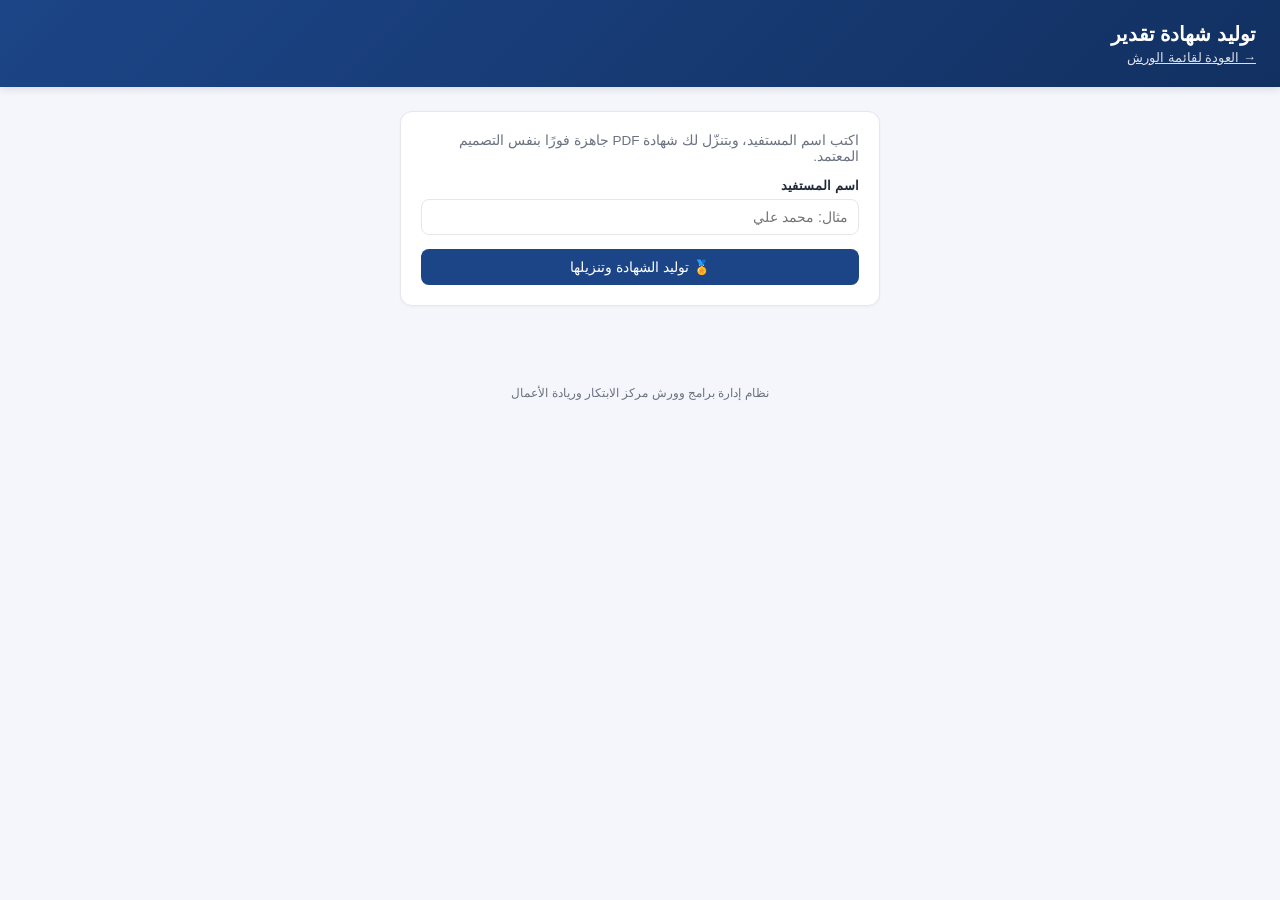
==== docs/certificate.html @ b26b8403 "إضافة ميزة توليد شهادات التقدير: قالب Slides تلقائي + API generateCertificate + صفحة توليد بالتطبيق" ====
<!DOCTYPE html>
<html lang="ar" dir="rtl">
<head>
<meta charset="UTF-8">
<meta name="viewport" content="width=device-width, initial-scale=1.0">
<title>توليد شهادة تقدير</title>
<link rel="stylesheet" href="assets/style.css">
</head>
<body>

<header class="app-header">
  <h1>توليد شهادة تقدير</h1>
  <p><a href="index.html" style="color:#fff;">→ العودة لقائمة الورش</a></p>
</header>

<main>
  <div class="card" style="max-width:480px;margin:0 auto;">
    <p style="color:var(--muted);font-size:13.5px;margin-top:0;">اكتب اسم المستفيد، وبتنزّل لك شهادة PDF جاهزة فورًا بنفس التصميم المعتمد.</p>
    <form id="certForm">
      <div class="form-row"><label>اسم المستفيد</label><input type="text" id="c_name" placeholder="مثال: محمد علي" required></div>
      <div id="certError" class="error-state" style="display:none;"></div>
      <button type="submit" class="btn" style="width:100%;">🏅 توليد الشهادة وتنزيلها</button>
    </form>
    <div id="certSuccess" style="display:none;" class="success-box">
      <div class="icon">✅</div>
      <h3 style="margin:4px 0;">تم توليد الشهادة</h3>
      <p style="color:var(--muted);font-size:13px;">إذا ما بدأ التنزيل تلقائيًا، اضغط الزر:</p>
      <a id="downloadLink" class="btn" style="display:inline-block;text-decoration:none;">⬇️ تنزيل الشهادة</a>
      <div style="margin-top:14px;">
        <button class="btn secondary" id="anotherBtn" type="button">توليد شهادة ثانية</button>
      </div>
    </div>
  </div>
</main>

<footer>نظام إدارة برامج وورش مركز الابتكار وريادة الأعمال</footer>

<script src="assets/config.js"></script>
<script src="assets/certificate.js"></script>
</body>
</html>
---- docs/assets/style.css ----
:root {
  --primary: #1c4587;
  --primary-dark: #123061;
  --accent: #0b8043;
  --danger: #a61c00;
  --bg: #f4f6fb;
  --card-bg: #ffffff;
  --text: #1f2937;
  --muted: #6b7280;
  --border: #e5e7eb;
}

* { box-sizing: border-box; }

body {
  margin: 0;
  font-family: "Tahoma", "Segoe UI", Arial, sans-serif;
  background: var(--bg);
  color: var(--text);
  direction: rtl;
}

header.app-header {
  background: linear-gradient(135deg, var(--primary), var(--primary-dark));
  color: #fff;
  padding: 22px 24px;
  box-shadow: 0 2px 8px rgba(0,0,0,.12);
}
header.app-header h1 { margin: 0 0 4px; font-size: 20px; }
header.app-header p { margin: 0; font-size: 13px; opacity: .85; }

main { max-width: 1080px; margin: 0 auto; padding: 24px 16px 60px; }

.card {
  background: var(--card-bg);
  border: 1px solid var(--border);
  border-radius: 12px;
  padding: 20px;
  margin-bottom: 20px;
  box-shadow: 0 1px 3px rgba(0,0,0,.04);
}

.toolbar {
  display: flex;
  justify-content: space-between;
  align-items: center;
  gap: 12px;
  margin-bottom: 16px;
  flex-wrap: wrap;
}

button.btn {
  background: var(--primary);
  color: #fff;
  border: none;
  border-radius: 8px;
  padding: 10px 18px;
  font-size: 14px;
  cursor: pointer;
  transition: background .15s;
}
button.btn:hover { background: var(--primary-dark); }
button.btn.secondary { background: var(--accent); }

.empty-state, .loading-state, .error-state {
  text-align: center;
  color: var(--muted);
  padding: 40px 10px;
}
.error-state { color: var(--danger); }

/* قائمة بطاقات الورش */
.workshop-grid {
  display: grid;
  grid-template-columns: repeat(auto-fill, minmax(260px, 1fr));
  gap: 16px;
}
.workshop-card {
  background: var(--card-bg);
  border: 1px solid var(--border);
  border-radius: 12px;
  padding: 16px;
  cursor: pointer;
  transition: box-shadow .15s, transform .15s;
  text-decoration: none;
  color: inherit;
  display: block;
}
.workshop-card:hover { box-shadow: 0 4px 12px rgba(0,0,0,.08); transform: translateY(-2px); }
.workshop-card h4 { margin: 0 0 8px; font-size: 15px; color: var(--primary-dark); }
.workshop-card .meta { font-size: 12.5px; color: var(--muted); margin-bottom: 10px; line-height: 1.6; }
.workshop-card .stats-row { display: flex; gap: 10px; font-size: 12.5px; }
.workshop-card .stat-pill {
  background: #eef1f8;
  color: var(--primary-dark);
  border-radius: 999px;
  padding: 3px 10px;
}

/* لوحة إحصاءات صفحة الورشة */
.kpi-grid {
  display: grid;
  grid-template-columns: repeat(auto-fit, minmax(140px, 1fr));
  gap: 14px;
  margin-bottom: 20px;
}
.kpi {
  background: var(--card-bg);
  border: 1px solid var(--border);
  border-radius: 12px;
  padding: 16px;
  text-align: center;
}
.kpi .value { font-size: 22px; font-weight: 700; color: var(--primary); }
.kpi .label { font-size: 12px; color: var(--muted); margin-top: 4px; }

.info-table { width: 100%; font-size: 13.5px; border-collapse: collapse; }
.info-table td { padding: 8px 4px; border-bottom: 1px solid var(--border); }
.info-table td:first-child { color: var(--muted); width: 160px; }

.link-box {
  display: flex;
  gap: 8px;
  align-items: center;
  background: #eef1f8;
  border-radius: 8px;
  padding: 10px 12px;
  font-size: 12.5px;
  word-break: break-all;
}
.link-box button { flex-shrink: 0; }

.comment-item {
  border-bottom: 1px solid var(--border);
  padding: 10px 0;
  font-size: 13.5px;
}
.comment-item:last-child { border-bottom: none; }

/* نافذة إضافة ورشة */
.modal-overlay {
  display: none;
  position: fixed;
  inset: 0;
  background: rgba(0,0,0,.45);
  align-items: center;
  justify-content: center;
  padding: 16px;
  z-index: 50;
}
.modal-overlay.open { display: flex; }
.modal {
  background: var(--card-bg);
  border-radius: 12px;
  max-width: 480px;
  width: 100%;
  max-height: 90vh;
  overflow-y: auto;
  padding: 20px;
}
.modal-header { display: flex; justify-content: space-between; align-items: center; margin-bottom: 14px; }
.modal-header h3 { margin: 0; font-size: 17px; }
.icon-btn { background: none; border: none; font-size: 18px; cursor: pointer; color: var(--muted); }

.form-row { margin-bottom: 14px; }
.form-row label { display: block; font-size: 13px; font-weight: 700; margin-bottom: 6px; }
.form-row.two-col { display: grid; grid-template-columns: 1fr 1fr; gap: 10px; }
.form-row.two-col > div label { margin-bottom: 6px; }

input[type=text], input[type=number], input[type=date], input[type=time], textarea {
  width: 100%;
  padding: 9px 10px;
  border: 1px solid var(--border);
  border-radius: 8px;
  font-family: inherit;
  font-size: 14px;
  resize: vertical;
}

.success-box { text-align: center; padding: 20px 8px; }
.success-box .icon { font-size: 40px; margin-bottom: 8px; }
.success-box img { margin: 12px auto; display: block; border-radius: 8px; border: 1px solid var(--border); }

footer { text-align: center; color: var(--muted); font-size: 12px; padding: 20px; }

.badge {
  display: inline-block;
  padding: 2px 10px;
  border-radius: 999px;
  font-size: 11px;
  background: #e7f3ea;
  color: var(--accent);
}
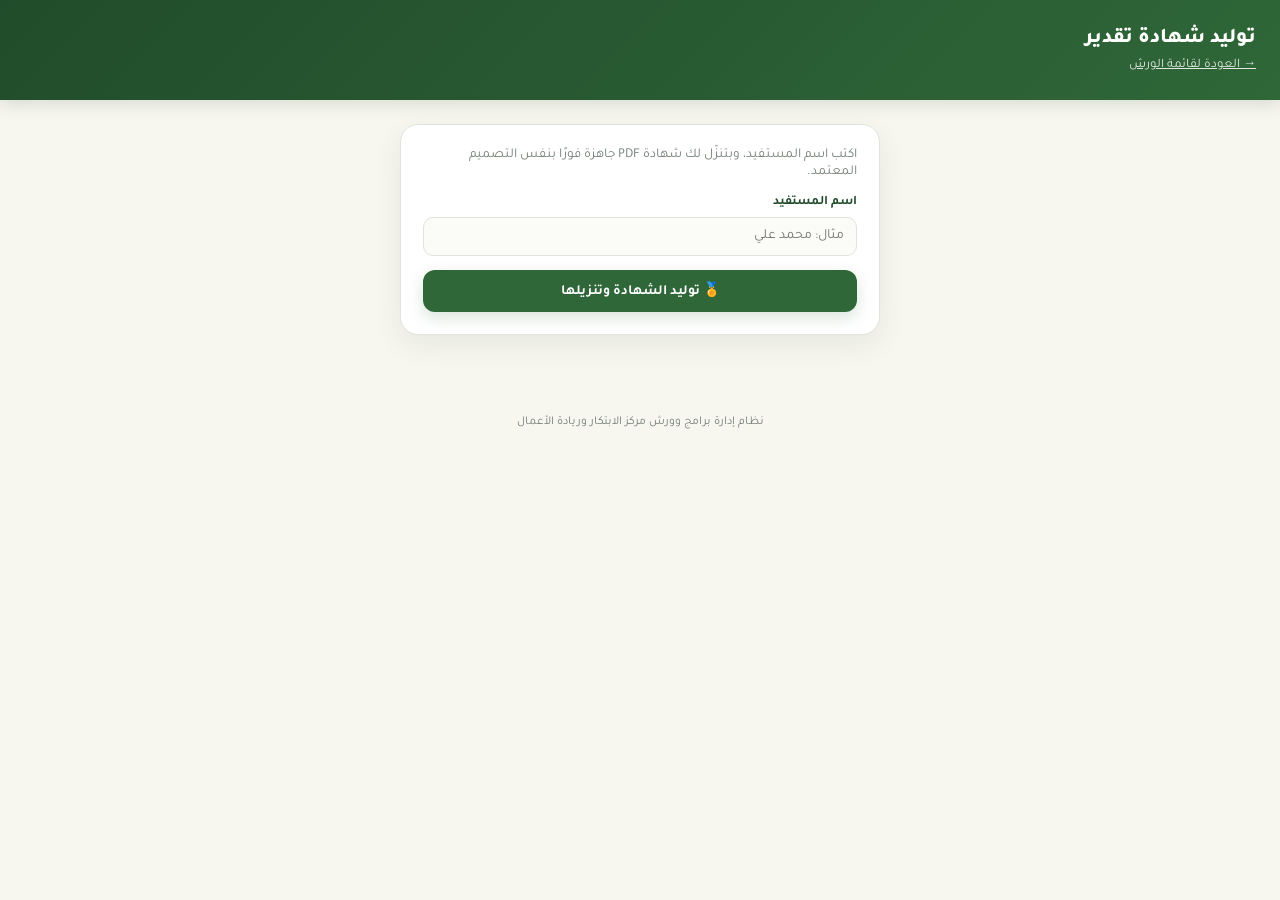
==== commit 20cb057f: "إضافة حقل نوع النشاط + إعادة تصميم الألوان والشكل العام (أخضر/كريمي + Tajawal) - Config.gs: إضافة عم" ====
--- a/docs/certificate.html
+++ b/docs/certificate.html
@@ -4,6 +4,8 @@
 <meta charset="UTF-8">
 <meta name="viewport" content="width=device-width, initial-scale=1.0">
 <title>توليد شهادة تقدير</title>
+<link rel="preconnect" href="https://fonts.googleapis.com"><link rel="preconnect" href="https://fonts.gstatic.com" crossorigin>
+<link href="https://fonts.googleapis.com/css2?family=Tajawal:wght@400;500;700;800&display=swap" rel="stylesheet">
 <link rel="stylesheet" href="assets/style.css">
 </head>
 <body>
--- a/docs/assets/style.css
+++ b/docs/assets/style.css
@@ -1,32 +1,36 @@
 :root {
-  --primary: #1c4587;
-  --primary-dark: #123061;
-  --accent: #0b8043;
-  --danger: #a61c00;
-  --bg: #f4f6fb;
+  --primary: #2f6738;
+  --primary-dark: #214c2b;
+  --accent: #4e8b4d;
+  --danger: #a73737;
+  --bg: #f7f6ef;
   --card-bg: #ffffff;
-  --text: #1f2937;
-  --muted: #6b7280;
-  --border: #e5e7eb;
+  --text: #1f2b24;
+  --muted: #748078;
+  --border: #dfe5dc;
+  --chip-bg: #eef4e9;
+  --chip-text: #214c2b;
+  --radius: 18px;
+  --shadow: 0 10px 28px rgba(33, 76, 43, .08);
 }
 
 * { box-sizing: border-box; }
 
 body {
   margin: 0;
-  font-family: "Tahoma", "Segoe UI", Arial, sans-serif;
+  font-family: "Tajawal", "Tahoma", "Segoe UI", Arial, sans-serif;
   background: var(--bg);
   color: var(--text);
   direction: rtl;
 }
 
 header.app-header {
-  background: linear-gradient(135deg, var(--primary), var(--primary-dark));
+  background: linear-gradient(135deg, var(--primary-dark), var(--primary));
   color: #fff;
-  padding: 22px 24px;
-  box-shadow: 0 2px 8px rgba(0,0,0,.12);
-}
-header.app-header h1 { margin: 0 0 4px; font-size: 20px; }
+  padding: 26px 24px;
+  box-shadow: 0 4px 16px rgba(33, 76, 43, .15);
+}
+header.app-header h1 { margin: 0 0 4px; font-size: 21px; font-weight: 800; }
 header.app-header p { margin: 0; font-size: 13px; opacity: .85; }
 
 main { max-width: 1080px; margin: 0 auto; padding: 24px 16px 60px; }
@@ -34,10 +38,10 @@
 .card {
   background: var(--card-bg);
   border: 1px solid var(--border);
-  border-radius: 12px;
-  padding: 20px;
+  border-radius: var(--radius);
+  padding: 22px;
   margin-bottom: 20px;
-  box-shadow: 0 1px 3px rgba(0,0,0,.04);
+  box-shadow: var(--shadow);
 }
 
 .toolbar {
@@ -45,7 +49,7 @@
   justify-content: space-between;
   align-items: center;
   gap: 12px;
-  margin-bottom: 16px;
+  margin-bottom: 18px;
   flex-wrap: wrap;
 }
 
@@ -53,14 +57,25 @@
   background: var(--primary);
   color: #fff;
   border: none;
-  border-radius: 8px;
-  padding: 10px 18px;
+  border-radius: 12px;
+  padding: 11px 20px;
   font-size: 14px;
+  font-weight: 700;
+  font-family: inherit;
   cursor: pointer;
-  transition: background .15s;
+  transition: background .15s, transform .1s;
+  box-shadow: 0 6px 16px rgba(47, 103, 56, .18);
 }
 button.btn:hover { background: var(--primary-dark); }
-button.btn.secondary { background: var(--accent); }
+button.btn:active { transform: translateY(1px); }
+button.btn.secondary {
+  background: var(--chip-bg);
+  color: var(--primary-dark);
+  box-shadow: none;
+}
+button.btn.secondary:hover { background: #e2ecda; }
+
+a.btn { display: inline-block; text-decoration: none; }
 
 .empty-state, .loading-state, .error-state {
   text-align: center;
@@ -68,6 +83,18 @@
   padding: 40px 10px;
 }
 .error-state { color: var(--danger); }
+
+/* شارة نوع النشاط */
+.type-chip {
+  display: inline-block;
+  background: var(--chip-bg);
+  color: var(--chip-text);
+  border-radius: 999px;
+  padding: 4px 12px;
+  font-size: 11.5px;
+  font-weight: 700;
+  margin-bottom: 8px;
+}
 
 /* قائمة بطاقات الورش */
 .workshop-grid {
@@ -78,23 +105,25 @@
 .workshop-card {
   background: var(--card-bg);
   border: 1px solid var(--border);
-  border-radius: 12px;
-  padding: 16px;
+  border-radius: var(--radius);
+  padding: 18px;
   cursor: pointer;
   transition: box-shadow .15s, transform .15s;
   text-decoration: none;
   color: inherit;
   display: block;
-}
-.workshop-card:hover { box-shadow: 0 4px 12px rgba(0,0,0,.08); transform: translateY(-2px); }
-.workshop-card h4 { margin: 0 0 8px; font-size: 15px; color: var(--primary-dark); }
-.workshop-card .meta { font-size: 12.5px; color: var(--muted); margin-bottom: 10px; line-height: 1.6; }
-.workshop-card .stats-row { display: flex; gap: 10px; font-size: 12.5px; }
+  box-shadow: 0 4px 14px rgba(33, 76, 43, .05);
+}
+.workshop-card:hover { box-shadow: var(--shadow); transform: translateY(-2px); }
+.workshop-card h4 { margin: 0 0 8px; font-size: 15.5px; color: var(--primary-dark); font-weight: 800; }
+.workshop-card .meta { font-size: 12.5px; color: var(--muted); margin-bottom: 12px; line-height: 1.7; }
+.workshop-card .stats-row { display: flex; gap: 8px; font-size: 12.5px; }
 .workshop-card .stat-pill {
-  background: #eef1f8;
+  background: var(--chip-bg);
   color: var(--primary-dark);
   border-radius: 999px;
-  padding: 3px 10px;
+  padding: 4px 11px;
+  font-weight: 600;
 }
 
 /* لوحة إحصاءات صفحة الورشة */
@@ -107,24 +136,25 @@
 .kpi {
   background: var(--card-bg);
   border: 1px solid var(--border);
-  border-radius: 12px;
-  padding: 16px;
+  border-radius: var(--radius);
+  padding: 18px;
   text-align: center;
-}
-.kpi .value { font-size: 22px; font-weight: 700; color: var(--primary); }
+  box-shadow: 0 4px 14px rgba(33, 76, 43, .05);
+}
+.kpi .value { font-size: 24px; font-weight: 800; color: var(--primary); }
 .kpi .label { font-size: 12px; color: var(--muted); margin-top: 4px; }
 
 .info-table { width: 100%; font-size: 13.5px; border-collapse: collapse; }
-.info-table td { padding: 8px 4px; border-bottom: 1px solid var(--border); }
-.info-table td:first-child { color: var(--muted); width: 160px; }
+.info-table td { padding: 10px 4px; border-bottom: 1px solid var(--border); }
+.info-table td:first-child { color: var(--muted); width: 160px; font-weight: 600; }
 
 .link-box {
   display: flex;
   gap: 8px;
   align-items: center;
-  background: #eef1f8;
-  border-radius: 8px;
-  padding: 10px 12px;
+  background: var(--chip-bg);
+  border-radius: 12px;
+  padding: 11px 14px;
   font-size: 12.5px;
   word-break: break-all;
 }
@@ -132,17 +162,17 @@
 
 .comment-item {
   border-bottom: 1px solid var(--border);
-  padding: 10px 0;
+  padding: 12px 0;
   font-size: 13.5px;
 }
 .comment-item:last-child { border-bottom: none; }
 
-/* نافذة إضافة ورشة */
+/* نافذة إضافة/تعديل ورشة */
 .modal-overlay {
   display: none;
   position: fixed;
   inset: 0;
-  background: rgba(0,0,0,.45);
+  background: rgba(23, 63, 37, .5);
   align-items: center;
   justify-content: center;
   padding: 16px;
@@ -151,43 +181,60 @@
 .modal-overlay.open { display: flex; }
 .modal {
   background: var(--card-bg);
-  border-radius: 12px;
+  border-radius: 22px;
   max-width: 480px;
   width: 100%;
   max-height: 90vh;
   overflow-y: auto;
-  padding: 20px;
-}
-.modal-header { display: flex; justify-content: space-between; align-items: center; margin-bottom: 14px; }
-.modal-header h3 { margin: 0; font-size: 17px; }
-.icon-btn { background: none; border: none; font-size: 18px; cursor: pointer; color: var(--muted); }
+  padding: 22px;
+}
+.modal-header { display: flex; justify-content: space-between; align-items: center; margin-bottom: 16px; }
+.modal-header h3 { margin: 0; font-size: 17px; font-weight: 800; }
+.icon-btn {
+  background: var(--chip-bg);
+  border: none;
+  width: 32px;
+  height: 32px;
+  border-radius: 10px;
+  font-size: 16px;
+  cursor: pointer;
+  color: var(--primary-dark);
+}
 
 .form-row { margin-bottom: 14px; }
-.form-row label { display: block; font-size: 13px; font-weight: 700; margin-bottom: 6px; }
+.form-row label { display: block; font-size: 13px; font-weight: 700; margin-bottom: 6px; color: var(--primary-dark); }
 .form-row.two-col { display: grid; grid-template-columns: 1fr 1fr; gap: 10px; }
 .form-row.two-col > div label { margin-bottom: 6px; }
 
-input[type=text], input[type=number], input[type=date], input[type=time], textarea {
+input[type=text], input[type=number], input[type=date], input[type=time], select, textarea {
   width: 100%;
-  padding: 9px 10px;
-  border: 1px solid var(--border);
-  border-radius: 8px;
+  padding: 10px 12px;
+  border: 1px solid var(--border);
+  background: #fbfbf8;
+  border-radius: 10px;
   font-family: inherit;
   font-size: 14px;
   resize: vertical;
+  color: var(--text);
+}
+input:focus, select:focus, textarea:focus {
+  outline: none;
+  border-color: var(--accent);
+  box-shadow: 0 0 0 3px var(--chip-bg);
 }
 
 .success-box { text-align: center; padding: 20px 8px; }
 .success-box .icon { font-size: 40px; margin-bottom: 8px; }
-.success-box img { margin: 12px auto; display: block; border-radius: 8px; border: 1px solid var(--border); }
+.success-box img { margin: 12px auto; display: block; border-radius: 12px; border: 1px solid var(--border); }
 
 footer { text-align: center; color: var(--muted); font-size: 12px; padding: 20px; }
 
 .badge {
   display: inline-block;
-  padding: 2px 10px;
+  padding: 3px 11px;
   border-radius: 999px;
   font-size: 11px;
-  background: #e7f3ea;
+  font-weight: 700;
+  background: var(--chip-bg);
   color: var(--accent);
 }
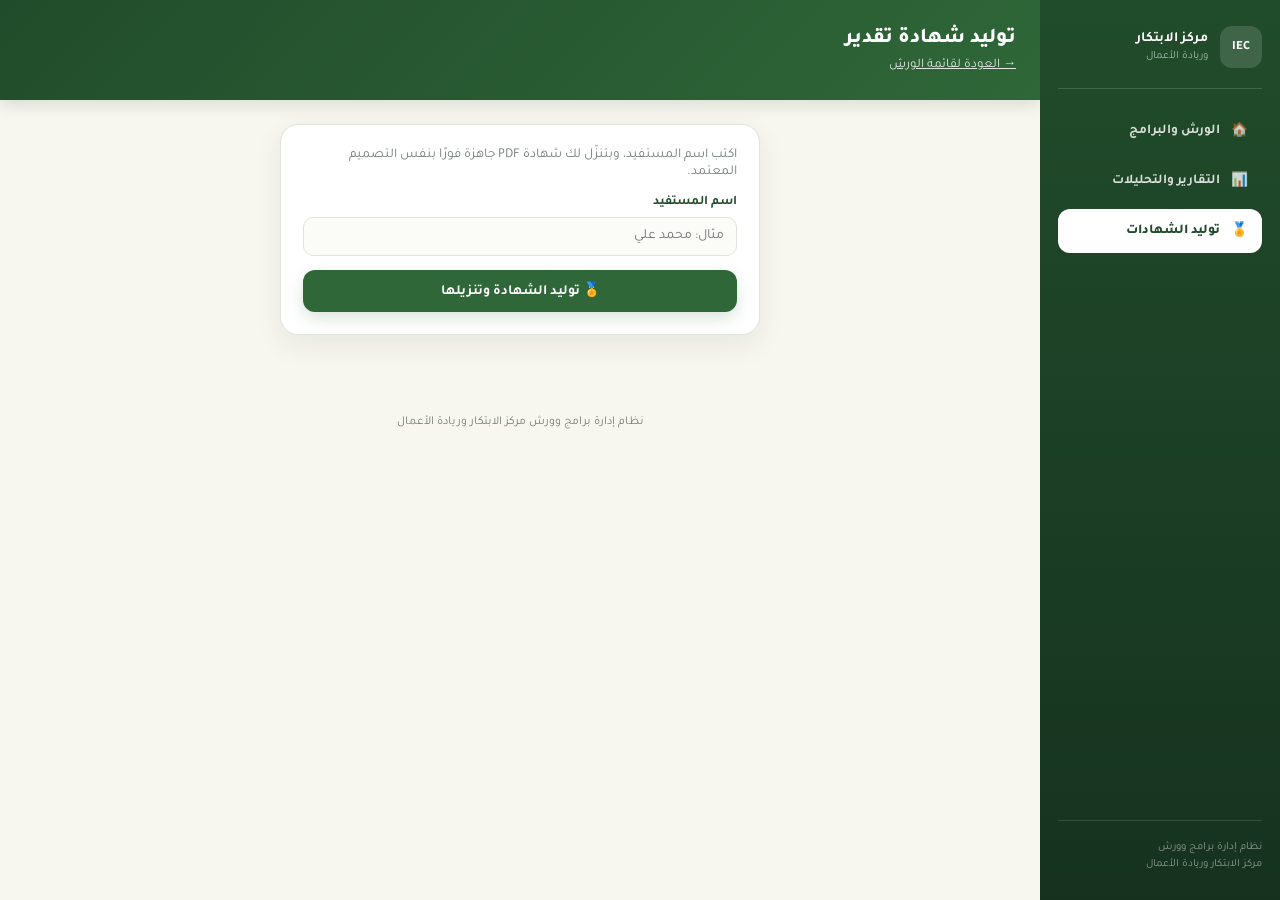
==== commit c1843a00: "إعادة تصميم احترافية: قائمة جانبية ثابتة (Sidebar) بدل روابط متفرقة - style.css: هيكل .app-shell/.si" ====
--- a/docs/certificate.html
+++ b/docs/certificate.html
@@ -10,32 +10,49 @@
 </head>
 <body>
 
-<header class="app-header">
-  <h1>توليد شهادة تقدير</h1>
-  <p><a href="index.html" style="color:#fff;">→ العودة لقائمة الورش</a></p>
-</header>
+<div class="app-shell">
+  <aside class="sidebar">
+    <div class="brand">
+      <div class="brand-mark">IEC</div>
+      <div><strong>مركز الابتكار</strong><span>وريادة الأعمال</span></div>
+    </div>
+    <nav class="nav-list">
+      <a href="index.html" class="nav-item"><span class="ic">🏠</span> الورش والبرامج</a>
+      <a href="reports.html" class="nav-item"><span class="ic">📊</span> التقارير والتحليلات</a>
+      <a href="certificate.html" class="nav-item active"><span class="ic">🏅</span> توليد الشهادات</a>
+    </nav>
+    <div class="sidebar-foot">نظام إدارة برامج وورش<br>مركز الابتكار وريادة الأعمال</div>
+  </aside>
 
-<main>
-  <div class="card" style="max-width:480px;margin:0 auto;">
-    <p style="color:var(--muted);font-size:13.5px;margin-top:0;">اكتب اسم المستفيد، وبتنزّل لك شهادة PDF جاهزة فورًا بنفس التصميم المعتمد.</p>
-    <form id="certForm">
-      <div class="form-row"><label>اسم المستفيد</label><input type="text" id="c_name" placeholder="مثال: محمد علي" required></div>
-      <div id="certError" class="error-state" style="display:none;"></div>
-      <button type="submit" class="btn" style="width:100%;">🏅 توليد الشهادة وتنزيلها</button>
-    </form>
-    <div id="certSuccess" style="display:none;" class="success-box">
-      <div class="icon">✅</div>
-      <h3 style="margin:4px 0;">تم توليد الشهادة</h3>
-      <p style="color:var(--muted);font-size:13px;">إذا ما بدأ التنزيل تلقائيًا، اضغط الزر:</p>
-      <a id="downloadLink" class="btn" style="display:inline-block;text-decoration:none;">⬇️ تنزيل الشهادة</a>
-      <div style="margin-top:14px;">
-        <button class="btn secondary" id="anotherBtn" type="button">توليد شهادة ثانية</button>
+  <main class="main-content">
+    <header class="app-header">
+      <h1>توليد شهادة تقدير</h1>
+      <p><a href="index.html" style="color:#fff;">→ العودة لقائمة الورش</a></p>
+    </header>
+
+    <div class="page-content">
+      <div class="card" style="max-width:480px;margin:0 auto;">
+        <p style="color:var(--muted);font-size:13.5px;margin-top:0;">اكتب اسم المستفيد، وبتنزّل لك شهادة PDF جاهزة فورًا بنفس التصميم المعتمد.</p>
+        <form id="certForm">
+          <div class="form-row"><label>اسم المستفيد</label><input type="text" id="c_name" placeholder="مثال: محمد علي" required></div>
+          <div id="certError" class="error-state" style="display:none;"></div>
+          <button type="submit" class="btn" style="width:100%;">🏅 توليد الشهادة وتنزيلها</button>
+        </form>
+        <div id="certSuccess" style="display:none;" class="success-box">
+          <div class="icon">✅</div>
+          <h3 style="margin:4px 0;">تم توليد الشهادة</h3>
+          <p style="color:var(--muted);font-size:13px;">إذا ما بدأ التنزيل تلقائيًا، اضغط الزر:</p>
+          <a id="downloadLink" class="btn" style="display:inline-block;text-decoration:none;">⬇️ تنزيل الشهادة</a>
+          <div style="margin-top:14px;">
+            <button class="btn secondary" id="anotherBtn" type="button">توليد شهادة ثانية</button>
+          </div>
+        </div>
       </div>
     </div>
-  </div>
-</main>
 
-<footer>نظام إدارة برامج وورش مركز الابتكار وريادة الأعمال</footer>
+    <footer>نظام إدارة برامج وورش مركز الابتكار وريادة الأعمال</footer>
+  </main>
+</div>
 
 <script src="assets/config.js"></script>
 <script src="assets/certificate.js"></script>
--- a/docs/assets/style.css
+++ b/docs/assets/style.css
@@ -33,7 +33,7 @@
 header.app-header h1 { margin: 0 0 4px; font-size: 21px; font-weight: 800; }
 header.app-header p { margin: 0; font-size: 13px; opacity: .85; }
 
-main { max-width: 1080px; margin: 0 auto; padding: 24px 16px 60px; }
+.page-content { max-width: 1080px; margin: 0 auto; padding: 24px 16px 60px; }
 
 .card {
   background: var(--card-bg);
@@ -238,3 +238,89 @@
   background: var(--chip-bg);
   color: var(--accent);
 }
+
+/* ===== هيكل التطبيق: قائمة جانبية + محتوى رئيسي ===== */
+.app-shell { min-height: 100vh; }
+
+.sidebar {
+  position: fixed;
+  right: 0;
+  top: 0;
+  width: 240px;
+  height: 100vh;
+  background: linear-gradient(180deg, var(--primary-dark), #16321f);
+  color: #fff;
+  padding: 26px 18px;
+  display: flex;
+  flex-direction: column;
+  z-index: 30;
+  overflow-y: auto;
+}
+.brand {
+  display: flex;
+  align-items: center;
+  gap: 12px;
+  padding-bottom: 20px;
+  margin-bottom: 20px;
+  border-bottom: 1px solid rgba(255,255,255,.14);
+}
+.brand-mark {
+  width: 42px;
+  height: 42px;
+  flex-shrink: 0;
+  border-radius: 12px;
+  background: rgba(255,255,255,.14);
+  color: #fff;
+  display: grid;
+  place-items: center;
+  font-weight: 800;
+  font-size: 12.5px;
+}
+.brand strong { display: block; font-size: 14px; }
+.brand span { display: block; font-size: 11px; color: rgba(255,255,255,.6); margin-top: 2px; }
+
+.nav-list { display: grid; gap: 6px; }
+.nav-item {
+  display: flex;
+  align-items: center;
+  gap: 10px;
+  padding: 12px 14px;
+  border-radius: 12px;
+  color: rgba(255,255,255,.82);
+  text-decoration: none;
+  font-size: 13.5px;
+  font-weight: 600;
+  transition: background .15s, color .15s;
+}
+.nav-item span.ic { width: 18px; text-align: center; }
+.nav-item:hover { background: rgba(255,255,255,.08); color: #fff; }
+.nav-item.active { background: #fff; color: var(--primary-dark); font-weight: 800; }
+
+.sidebar-foot {
+  margin-top: auto;
+  font-size: 11px;
+  color: rgba(255,255,255,.5);
+  padding-top: 18px;
+  border-top: 1px solid rgba(255,255,255,.12);
+  line-height: 1.6;
+}
+
+.main-content { margin-right: 240px; min-height: 100vh; }
+
+@media (max-width: 820px) {
+  .sidebar {
+    position: static;
+    width: 100%;
+    height: auto;
+    flex-direction: row;
+    align-items: center;
+    padding: 14px 16px;
+    gap: 14px;
+  }
+  .brand { border-bottom: none; padding-bottom: 0; margin-bottom: 0; }
+  .brand span { display: none; }
+  .nav-list { display: flex; flex-direction: row; gap: 4px; overflow-x: auto; }
+  .nav-item { white-space: nowrap; padding: 9px 12px; font-size: 12.5px; }
+  .sidebar-foot { display: none; }
+  .main-content { margin-right: 0; }
+}
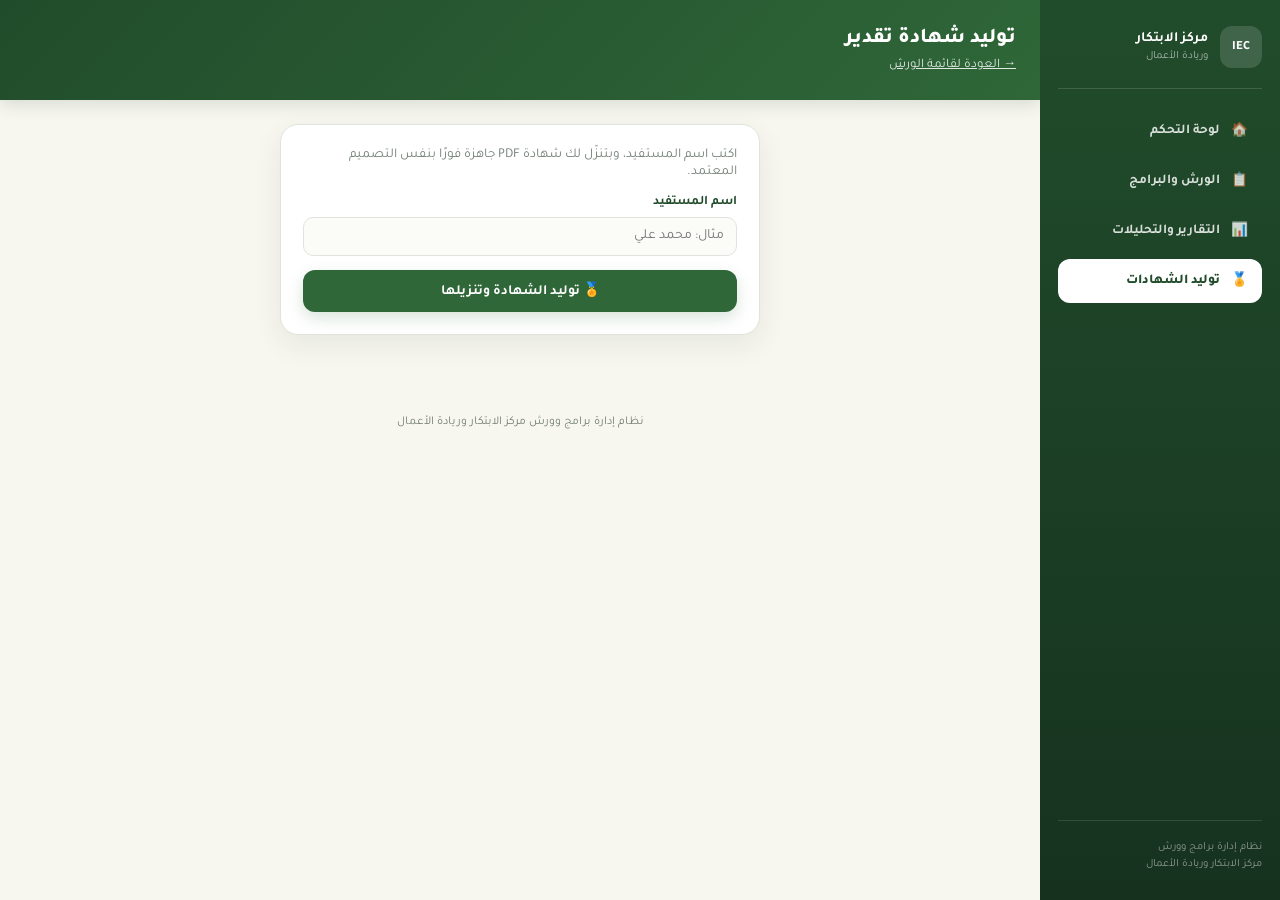
==== commit ada2d70c: "إضافة لوحة تحكم رئيسية (Dashboard) كصفحة أولى + نقل قائمة الورش إلى workshops.html وتحديث الروابط وا" ====
--- a/docs/certificate.html
+++ b/docs/certificate.html
@@ -17,7 +17,8 @@
       <div><strong>مركز الابتكار</strong><span>وريادة الأعمال</span></div>
     </div>
     <nav class="nav-list">
-      <a href="index.html" class="nav-item"><span class="ic">🏠</span> الورش والبرامج</a>
+      <a href="index.html" class="nav-item"><span class="ic">🏠</span> لوحة التحكم</a>
+      <a href="workshops.html" class="nav-item"><span class="ic">📋</span> الورش والبرامج</a>
       <a href="reports.html" class="nav-item"><span class="ic">📊</span> التقارير والتحليلات</a>
       <a href="certificate.html" class="nav-item active"><span class="ic">🏅</span> توليد الشهادات</a>
     </nav>
@@ -27,7 +28,7 @@
   <main class="main-content">
     <header class="app-header">
       <h1>توليد شهادة تقدير</h1>
-      <p><a href="index.html" style="color:#fff;">→ العودة لقائمة الورش</a></p>
+      <p><a href="workshops.html" style="color:#fff;">→ العودة لقائمة الورش</a></p>
     </header>
 
     <div class="page-content">
--- a/docs/assets/style.css
+++ b/docs/assets/style.css
@@ -53,7 +53,7 @@
   flex-wrap: wrap;
 }
 
-button.btn {
+.btn {
   background: var(--primary);
   color: #fff;
   border: none;
@@ -66,14 +66,14 @@
   transition: background .15s, transform .1s;
   box-shadow: 0 6px 16px rgba(47, 103, 56, .18);
 }
-button.btn:hover { background: var(--primary-dark); }
-button.btn:active { transform: translateY(1px); }
-button.btn.secondary {
+.btn:hover { background: var(--primary-dark); }
+.btn:active { transform: translateY(1px); }
+.btn.secondary {
   background: var(--chip-bg);
   color: var(--primary-dark);
   box-shadow: none;
 }
-button.btn.secondary:hover { background: #e2ecda; }
+.btn.secondary:hover { background: #e2ecda; }
 
 a.btn { display: inline-block; text-decoration: none; }
 
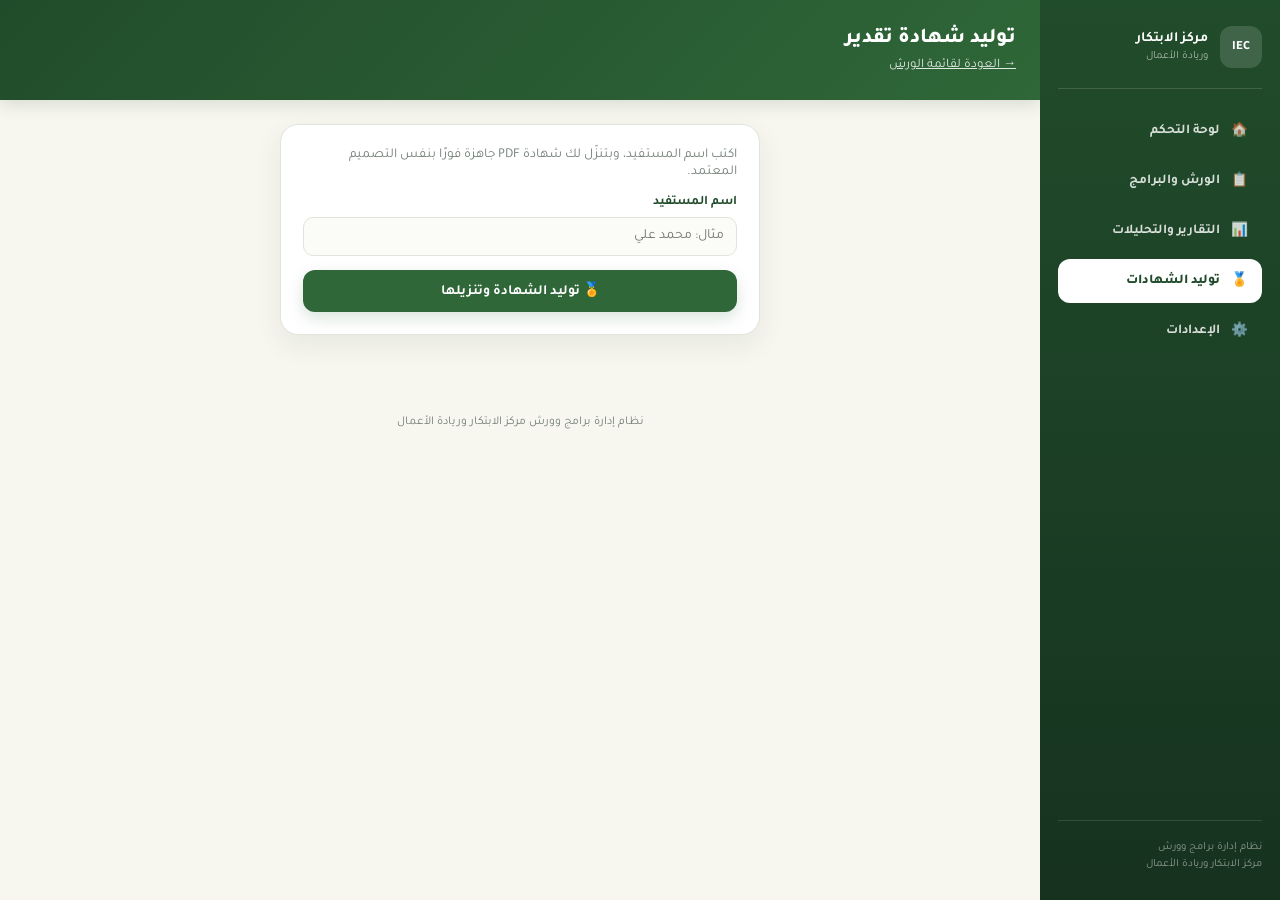
==== commit 4c6cc65a: "Frontend: صفحة الإعدادات، بحث/فلترة الورش، فئة مستهدفة كقائمة منسدلة، لوحة تحكم موسّعة (رضا/حضور/نمو" ====
--- a/docs/certificate.html
+++ b/docs/certificate.html
@@ -21,6 +21,7 @@
       <a href="workshops.html" class="nav-item"><span class="ic">📋</span> الورش والبرامج</a>
       <a href="reports.html" class="nav-item"><span class="ic">📊</span> التقارير والتحليلات</a>
       <a href="certificate.html" class="nav-item active"><span class="ic">🏅</span> توليد الشهادات</a>
+      <a href="settings.html" class="nav-item"><span class="ic">⚙️</span> الإعدادات</a>
     </nav>
     <div class="sidebar-foot">نظام إدارة برامج وورش<br>مركز الابتكار وريادة الأعمال</div>
   </aside>
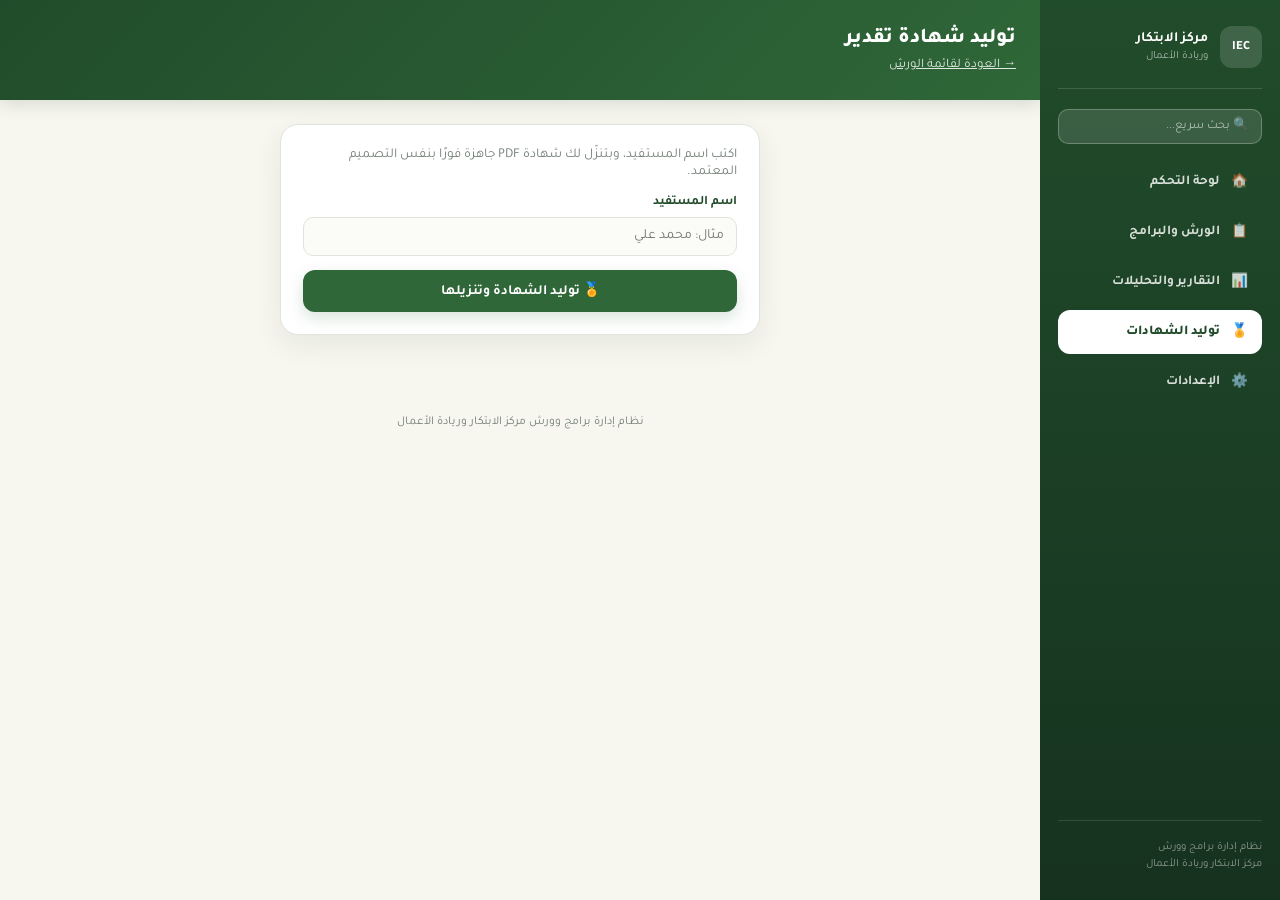
==== commit 17728d61: "تحسينات احترافية شاملة: تجميع نداءات لوحة التحكم والتقارير وبيانات المدرب في نداء واحد لكل صفحة (تحم" ====
--- a/docs/certificate.html
+++ b/docs/certificate.html
@@ -15,6 +15,11 @@
     <div class="brand">
       <div class="brand-mark">IEC</div>
       <div><strong>مركز الابتكار</strong><span>وريادة الأعمال</span></div>
+    </div>
+    <div class="sidebar-search" style="padding:0 0 16px;position:relative;">
+      <input type="text" id="quickSearchInput" placeholder="🔍 بحث سريع..." autocomplete="off"
+        style="width:100%;box-sizing:border-box;padding:9px 12px;border-radius:10px;border:1px solid rgba(255,255,255,.25);background:rgba(255,255,255,.12);color:#fff;font-family:inherit;font-size:12.5px;outline:none;">
+      <div id="quickSearchResults" style="display:none;position:absolute;top:calc(100% + 4px);right:0;left:0;background:#fff;border-radius:10px;box-shadow:0 10px 28px rgba(0,0,0,.22);max-height:280px;overflow-y:auto;z-index:60;"></div>
     </div>
     <nav class="nav-list">
       <a href="index.html" class="nav-item"><span class="ic">🏠</span> لوحة التحكم</a>
@@ -58,5 +63,6 @@
 
 <script src="assets/config.js"></script>
 <script src="assets/certificate.js"></script>
+<script src="assets/quicksearch.js"></script>
 </body>
 </html>
--- a/docs/assets/style.css
+++ b/docs/assets/style.css
@@ -324,3 +324,7 @@
   .sidebar-foot { display: none; }
   .main-content { margin-right: 0; }
 }
+
+/* بحث سريع بالقائمة الجانبية */
+#quickSearchInput::placeholder { color: rgba(255,255,255,.6); }
+#quickSearchInput:focus { border-color: rgba(255,255,255,.55); background: rgba(255,255,255,.18); }
